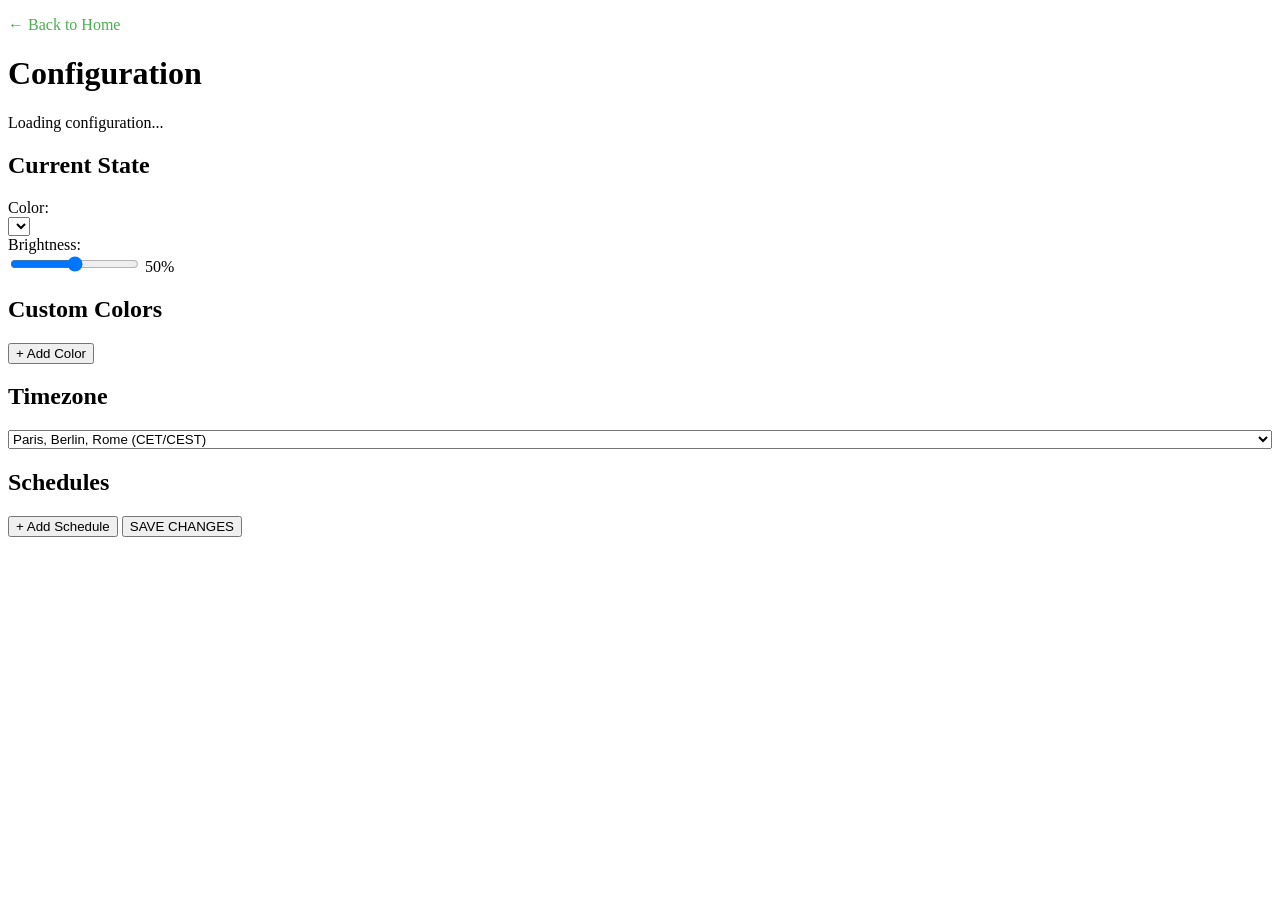
==== firmware/src/web/configuration.html @ 9dd80d4e "feat: add firmware" ====
<!DOCTYPE html>
<html>
<head>
    <meta charset="UTF-8">
    <meta name="viewport" content="width=device-width, initial-scale=1.0">
    <title>Led'o'clock configuration</title>
    <link rel="stylesheet" href="/common.css">
</head>
<body>
    <p><a href="/" style="text-decoration: none; color: #4CAF50;">&larr; Back to Home</a></p>
    <h1>Configuration</h1>
    
    <div id="loader">
        <div class="spinner"></div>
        <div id="loader-text">Loading configuration...</div>
    </div>

    <div id="config-content">
        <div class="status-box" id="status-container" style="display: none;">
            <h3>Live Status</h3>
            <p id="live-status-text" style="margin: 0; color: #333; line-height: 1.5;">Loading status...</p>
        </div>

        <div class="config-section">
            <h2>Current State</h2>
            
            <div class="state-row">
                <div class="state-label">Color:</div>
                <select id="current-color" class="color-dropdown" onchange="markColorModified()" style="flex-grow: 1;">
                </select>
            </div>
            
            <div class="state-row" style="margin-bottom: 0;">
                <div class="state-label">Brightness:</div>
                <input type="range" id="brightness" min="0" max="100" style="flex-grow: 1;" oninput="markBrightnessDirty()"> 
                <span style="width: 45px; text-align: right;"><span id="brightness-value">50</span>%</span>
            </div>
        </div>

        <div class="config-section">
            <h2>Custom Colors</h2>
            <div id="colors-list"></div>
            <button type="button" class="add-btn" onclick="addColorRow()">+ Add Color</button>
        </div>

        <div class="config-section">
            <h2>Timezone</h2>
            <select id="timezone" style="width:100%;" onchange="markTimezoneDirty()">
                <optgroup label="Europe">
                    <option value="GMT0BST,M3.5.0/1,M10.5.0">London (GMT/BST)</option>
                    <option value="CET-1CEST,M3.5.0,M10.5.0/3" selected>Paris, Berlin, Rome (CET/CEST)</option>
                    <option value="EET-2EEST,M3.5.0/3,M10.5.0/4">Athens, Kyiv, Bucharest (EET/EEST)</option>
                    <option value="<+03>-3">Istanbul (UTC+3)</option>
                </optgroup>

                <optgroup label="Americas">
                    <option value="EST5EDT,M3.2.0,M11.1.0">New York, Toronto (EST/EDT)</option>
                    <option value="CST6CDT,M3.2.0,M11.1.0">Chicago, Mexico City (CST/CDT)</option>
                    <option value="MST7MDT,M3.2.0,M11.1.0">Denver (MST/MDT)</option>
                    <option value="PST8PDT,M3.2.0,M11.1.0">Los Angeles, Vancouver (PST/PDT)</option>
                    <option value="<-03>3">Sao Paulo, Buenos Aires (UTC-3)</option>
                </optgroup>

                <optgroup label="Asia & Middle East">
                    <option value="AST-3">Riyadh (AST)</option>
                    <option value="<-04>-4">Dubai (UTC+4)</option>
                    <option value="IST-5:30">New Delhi (IST)</option>
                    <option value="CST-8">Beijing, Shanghai, Singapore (CST)</option>
                    <option value="JST-9">Tokyo (JST)</option>
                    <option value="KST-9">Seoul (KST)</option>
                </optgroup>

                <optgroup label="Oceania">
                    <option value="AEST-10AEDT,M10.1.0,M4.1.0/3">Sydney, Melbourne (AEST/AEDT)</option>
                    <option value="NZST-12NZDT,M9.5.0,M4.1.0/3">Auckland (NZST/NZDT)</option>
                </optgroup>
            </select>
        </div>

        <form id="scheduleForm">
            <div class="config-section">
                <h2>Schedules</h2>
                <div id="schedules-message" class="message"></div>
                <div id="schedules"></div>
                <button type="button" class="add-btn" id="addScheduleBtn" onclick="addScheduleRow('', '', false)">+ Add Schedule</button>
                <button type="submit" id="mainSaveButton" class="floating-save">SAVE CHANGES</button>
            </div>
        </form>
    </div>

    <script src="/common.js"></script>
    <script src="/configuration.js"></script>
</body>
</html>
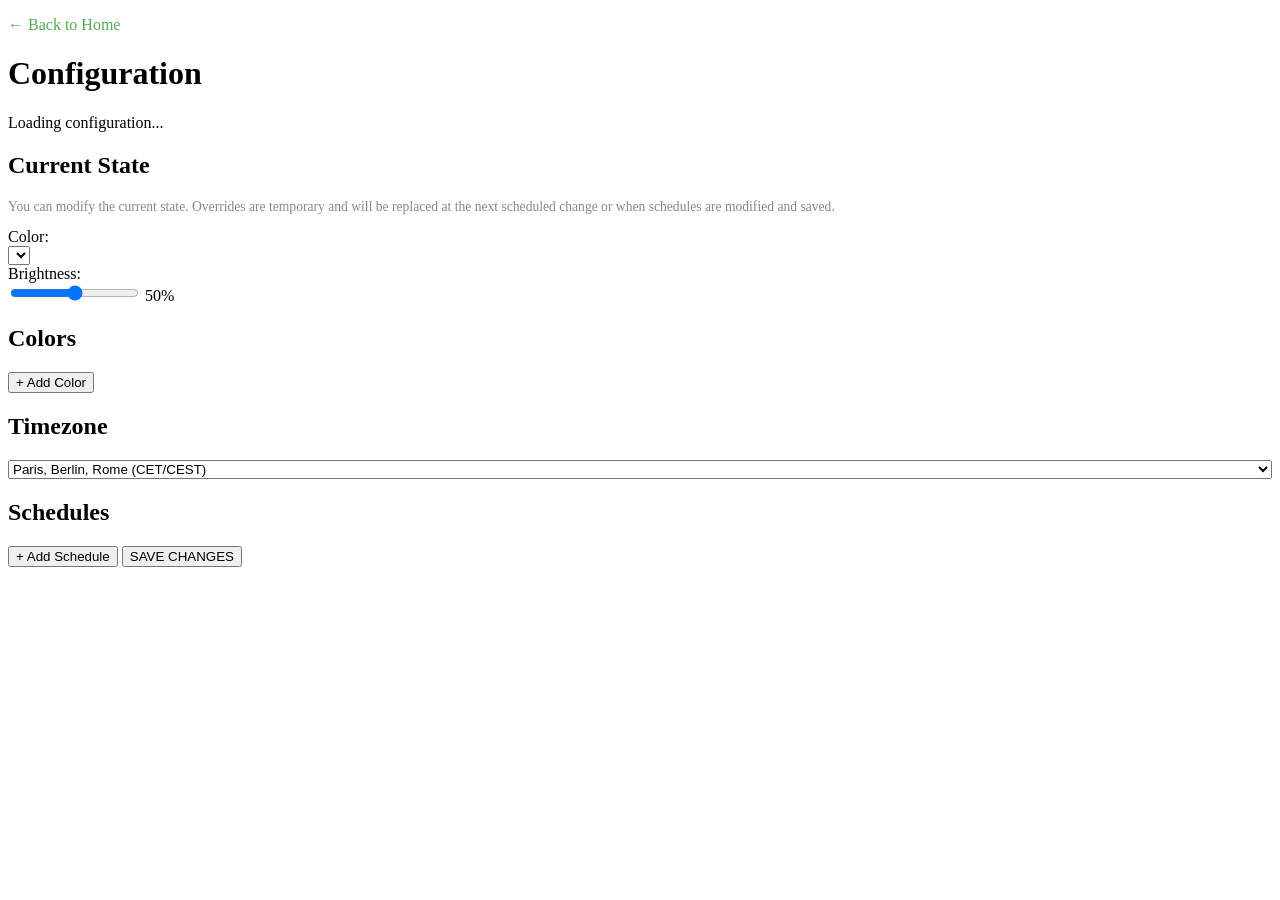
==== commit 3b939d74: "feat(firmware): allow to customize brightness for each schedule" ====
--- a/firmware/src/web/configuration.html
+++ b/firmware/src/web/configuration.html
@@ -23,6 +23,7 @@
 
         <div class="config-section">
             <h2>Current State</h2>
+            <p style="margin-top: 0; font-size: 0.85em; color: #888;">You can modify the current state. Overrides are temporary and will be replaced at the next scheduled change or when schedules are modified and saved.</p>
             
             <div class="state-row">
                 <div class="state-label">Color:</div>
@@ -38,7 +39,7 @@
         </div>
 
         <div class="config-section">
-            <h2>Custom Colors</h2>
+            <h2>Colors</h2>
             <div id="colors-list"></div>
             <button type="button" class="add-btn" onclick="addColorRow()">+ Add Color</button>
         </div>
@@ -80,7 +81,6 @@
         <form id="scheduleForm">
             <div class="config-section">
                 <h2>Schedules</h2>
-                <div id="schedules-message" class="message"></div>
                 <div id="schedules"></div>
                 <button type="button" class="add-btn" id="addScheduleBtn" onclick="addScheduleRow('', '', false)">+ Add Schedule</button>
                 <button type="submit" id="mainSaveButton" class="floating-save">SAVE CHANGES</button>
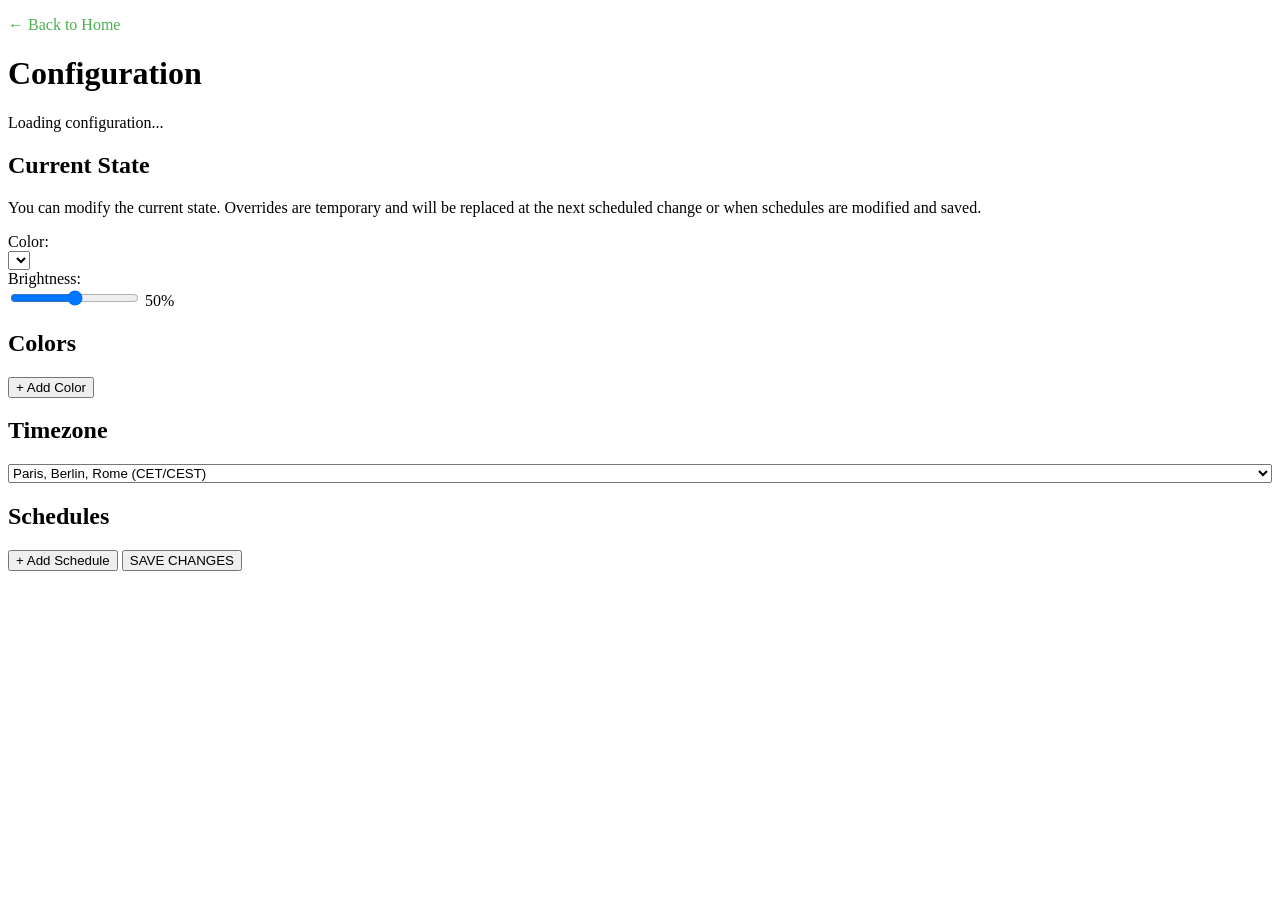
==== commit 6cd5551a: "fix contrast" ====
--- a/firmware/src/web/configuration.html
+++ b/firmware/src/web/configuration.html
@@ -23,7 +23,7 @@
 
         <div class="config-section">
             <h2>Current State</h2>
-            <p style="margin-top: 0; font-size: 0.85em; color: #888;">You can modify the current state. Overrides are temporary and will be replaced at the next scheduled change or when schedules are modified and saved.</p>
+            <p class="helper-text">You can modify the current state. Overrides are temporary and will be replaced at the next scheduled change or when schedules are modified and saved.</p>
             
             <div class="state-row">
                 <div class="state-label">Color:</div>
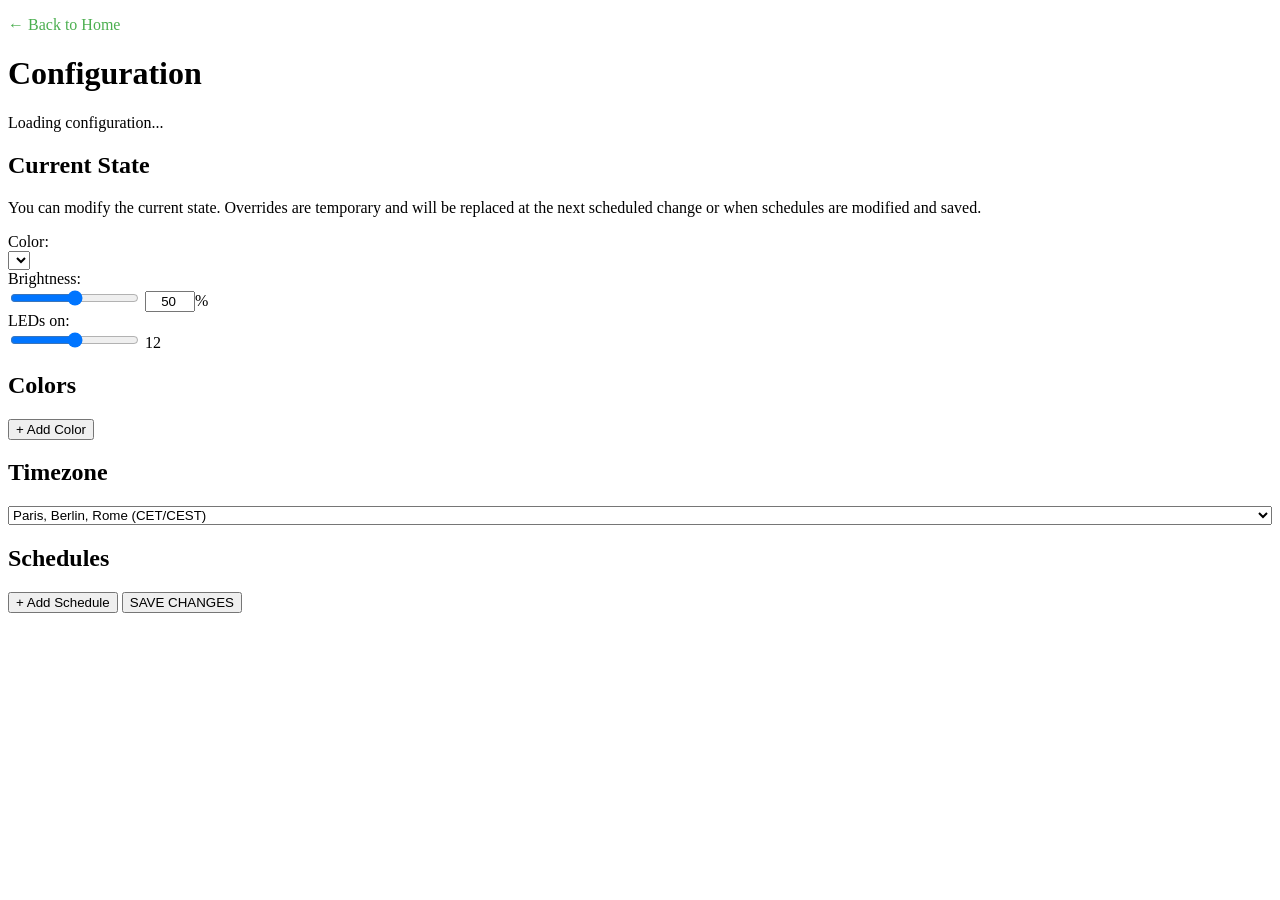
==== commit 0ab76395: "wip" ====
--- a/firmware/src/web/configuration.html
+++ b/firmware/src/web/configuration.html
@@ -31,10 +31,16 @@
                 </select>
             </div>
             
+            <div class="state-row">
+                <div class="state-label">Brightness:</div>
+                <input type="range" id="brightness" min="0" max="100" class="state-range" oninput="syncBrightnessFromRange()"> 
+                <span class="state-range-value"><input type="number" id="brightness-value" min="0" max="100" value="50" style="width: 42px; text-align: right;" oninput="syncBrightnessFromNumber()">%</span>
+            </div>
+
             <div class="state-row" style="margin-bottom: 0;">
-                <div class="state-label">Brightness:</div>
-                <input type="range" id="brightness" min="0" max="100" style="flex-grow: 1;" oninput="markBrightnessDirty()"> 
-                <span style="width: 45px; text-align: right;"><span id="brightness-value">50</span>%</span>
+                <div class="state-label">LEDs on:</div>
+                <input type="range" id="leds-on" min="0" max="12" class="state-range" oninput="markLedsOnDirty()"> 
+                <span class="state-range-value"><span id="leds-on-value">12</span></span>
             </div>
         </div>
 
